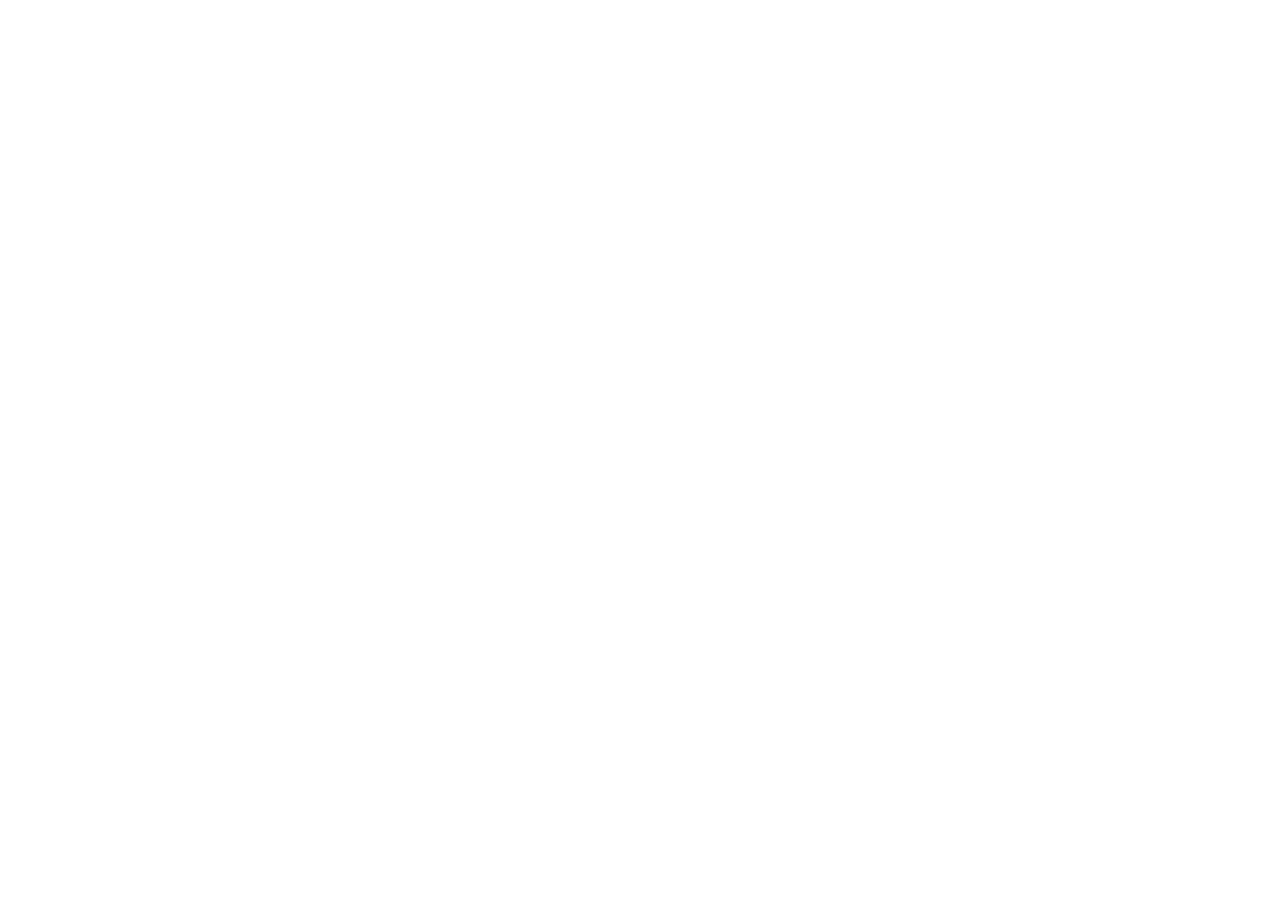
==== pages/contact-us.html @ 598ce1a5 "Initial html files" ====
<!DOCTYPE html>
<html lang="en">
<head>
    <meta charset="UTF-8">
    <meta http-equiv="X-UA-Compatible" content="IE=edge">
    <meta name="viewport" content="width=device-width, initial-scale=1.0">

    <!-- vendors css -->
    <link rel="stylesheet" type="text/css" href="./vendors/css/normalize.css">
    <link rel="stylesheet" type="text/css" href="./vendors/css/grid.css">
    <link rel="stylesheet" type="text/css" href="./vendors/css/ionicons.min.css">
    
    <title>Contact Us | CharCafe</title>
</head>
<body>
    
</body>
</html>
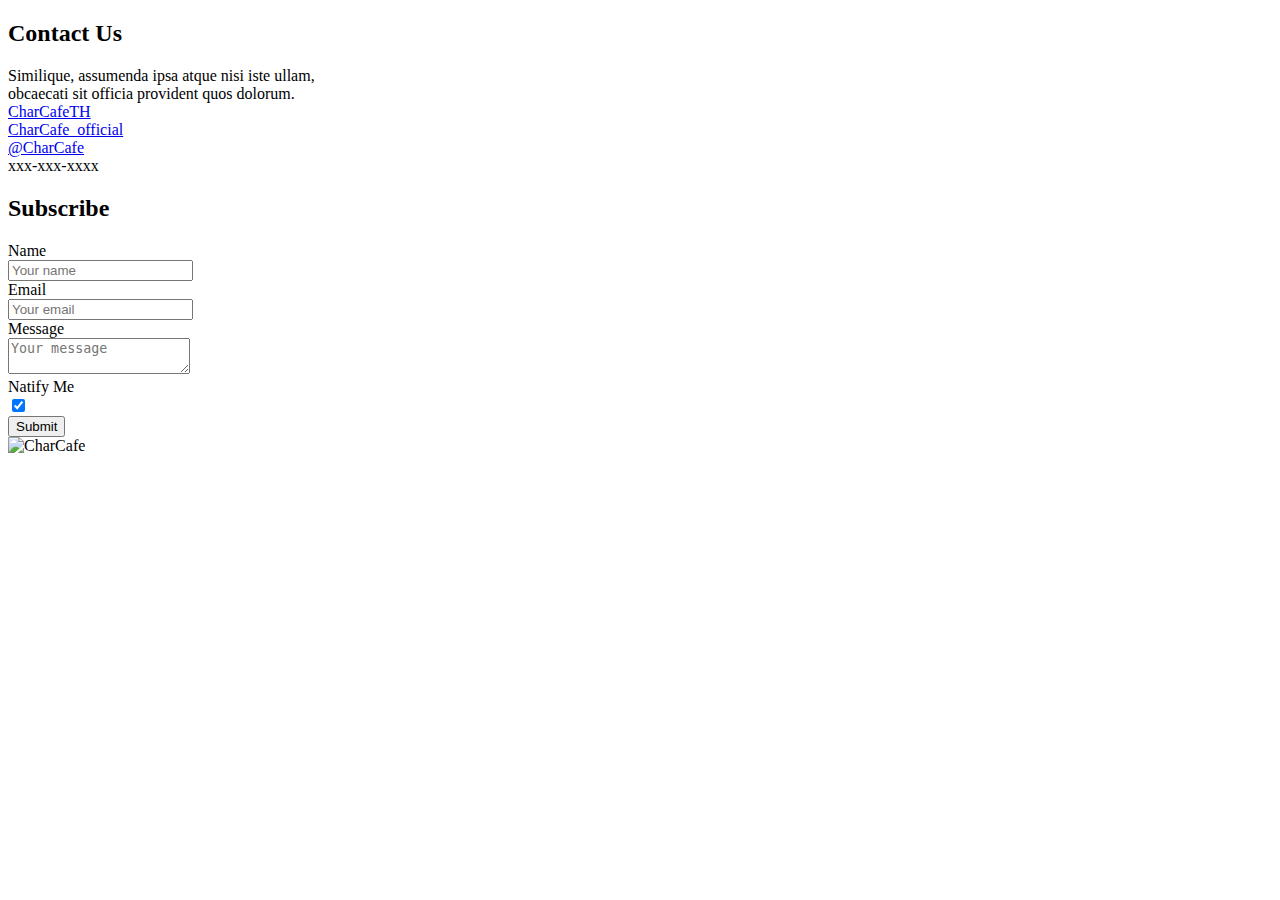
==== commit 928fc362: "Create Contact_Us and Form" ====
--- a/pages/contact-us.html
+++ b/pages/contact-us.html
@@ -6,13 +6,82 @@
     <meta name="viewport" content="width=device-width, initial-scale=1.0">
 
     <!-- vendors css -->
-    <link rel="stylesheet" type="text/css" href="./vendors/css/normalize.css">
-    <link rel="stylesheet" type="text/css" href="./vendors/css/grid.css">
-    <link rel="stylesheet" type="text/css" href="./vendors/css/ionicons.min.css">
+    <link rel="stylesheet" type="text/css" href="../vendors/css/normalize.css">
+    <link rel="stylesheet" type="text/css" href="../vendors/css/grid.css">
+    <link rel="stylesheet" type="text/css" href="../vendors/css/ionicons.min.css">
     
     <title>Contact Us | CharCafe</title>
 </head>
 <body>
-    
+    <section>
+        <div>
+            <div><h2>Contact Us</h2></div>
+            <div>
+                <div class="#">
+                    <i class="ion-ios-location"></i>Similique, assumenda ipsa atque nisi iste ullam,<br> obcaecati sit officia provident quos dolorum. 
+                </div>
+                <div class="#">
+                    <i class="ion-social-facebook"></i>
+                    <a href="#">CharCafeTH</a>
+                </div>
+                <div class="#">
+                    <i class="ion-social-instagram"></i>
+                    <a href="#">CharCafe_official</a>
+                </div>
+                <div class="#">
+                    <i class="ion-social-twitter"></i>
+                    <a href="#">@CharCafe</a>
+                </div>
+                <div class="#">
+                    <i class="ion-ios-telephone"></i>xxx-xxx-xxxx
+                </div>
+            </div>
+        </div>
+        <div>
+            <div><h2>Subscribe</h2></div>
+            <div>
+                <form method="GET" action="#" >
+                    <div>
+                        <div class="span-1-of-3">
+                            <label for="name">Name</label>
+                        </div>
+                        <div class="span-1-of-3">
+                            <input type="text" name="name" id="name" placeholder="Your name" required>
+                        </div> 
+                    </div>
+                    <div>
+                        <div class="span-1-of-3">
+                            <label for="email">Email</label>
+                        </div>
+                        <div class="span-1-of-3">
+                            <input type="email" name="email" id="email" placeholder="Your email" required>
+                        </div> 
+                    </div>
+                    <div>
+                        <div class="span-1-of-3">
+                            <label>Message</label>
+                        </div>
+                        <div class="span-1-of-3">
+                            <textarea name="message" placeholder="Your message"></textarea>
+                        </div>
+                    </div>
+                    <div>
+                        <div class="span-1-of-3">
+                            <label>Natify Me</label>
+                        </div>
+                        <div class="span-1-of-3">
+                            <input type="checkbox" name="news" id="news" checked>
+                        </div>
+                        <div class="span-1-of-3">
+                            <input type="submit" value="Submit">
+                        </div>
+                    </div>
+                </form>
+            </div>
+        </div>
+        <div>
+            <img src="../mine-resources/img/cafe_form.jpeg" alt="CharCafe" width="400px">
+        </div>
+    </section>
 </body>
 </html>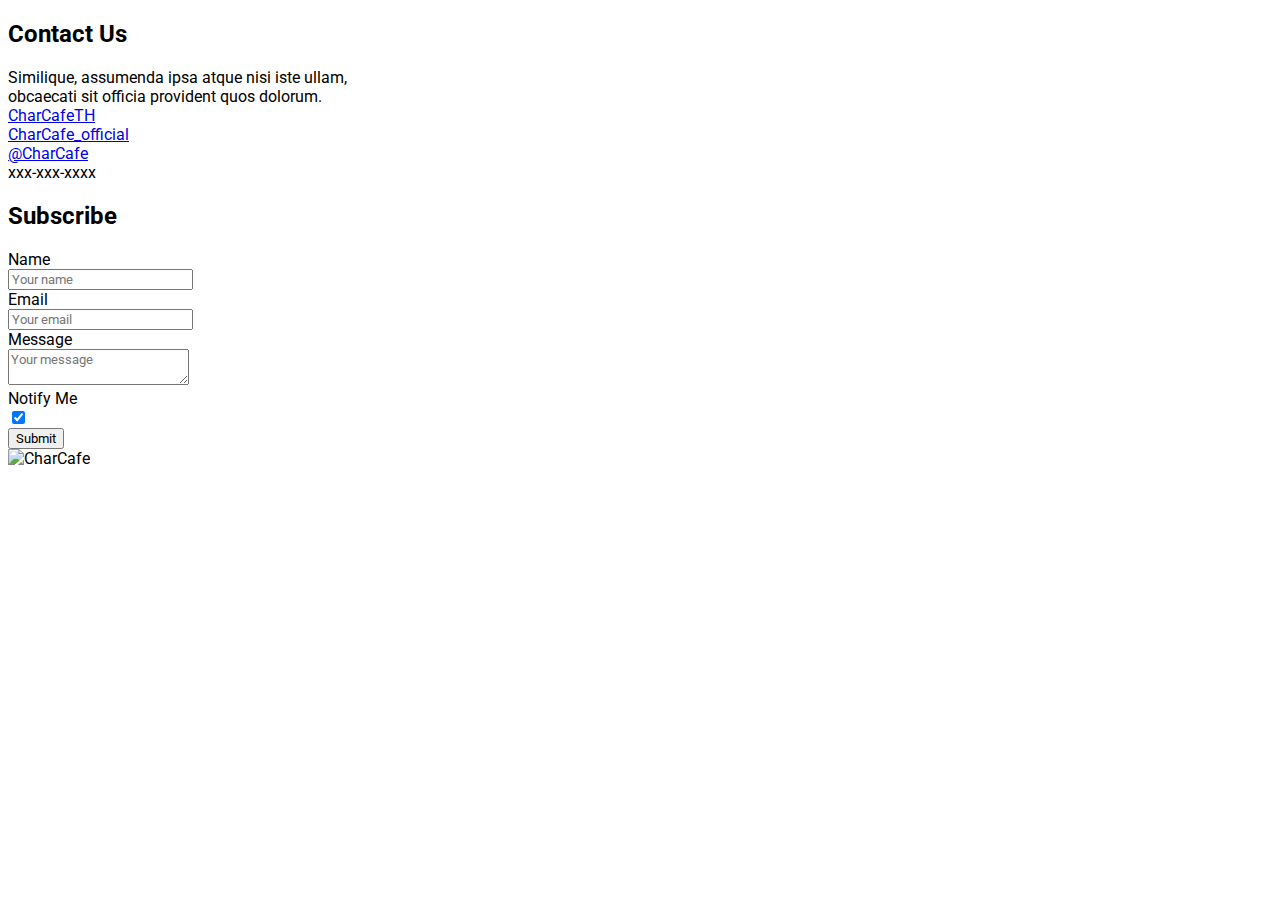
==== commit 9c63b20b: "Create link css to each homepage" ====
--- a/pages/contact-us.html
+++ b/pages/contact-us.html
@@ -9,6 +9,9 @@
     <link rel="stylesheet" type="text/css" href="../vendors/css/normalize.css">
     <link rel="stylesheet" type="text/css" href="../vendors/css/grid.css">
     <link rel="stylesheet" type="text/css" href="../vendors/css/ionicons.min.css">
+
+    <!-- Created stylesheet -->
+    <link rel="stylesheet" type="text/css" href="./shared-resources/css/contact-us-style.css">
     
     <title>Contact Us | CharCafe</title>
 </head>
@@ -67,7 +70,7 @@
                     </div>
                     <div>
                         <div class="span-1-of-3">
-                            <label>Natify Me</label>
+                            <label>Notify Me</label>
                         </div>
                         <div class="span-1-of-3">
                             <input type="checkbox" name="news" id="news" checked>
@@ -79,9 +82,9 @@
                 </form>
             </div>
         </div>
-        <div>
-            <img src="../mine-resources/img/cafe_form.jpeg" alt="CharCafe" width="400px">
-        </div>
     </section>
+    <aside>
+        <img src="../mine-resources/img/cafe_form.jpeg" alt="CharCafe" width="400px">
+    </aside>
 </body>
 </html>--- a/pages/shared-resources/css/contact-us-style.css
+++ b/pages/shared-resources/css/contact-us-style.css
@@ -0,0 +1,14 @@
+/* Import
+   ========================================================================== */
+
+/**
+ * Online google fonts
+ */
+
+ @import url('https://fonts.googleapis.com/css2?family=Oleo+Script:wght@400;700&display=swap');
+ @import url('https://fonts.googleapis.com/css2?family=Roboto:wght@100;300;400&display=swap');
+ 
+ * {
+     /* font-family: 'Oleo Script', cursive; */
+     font-family: 'Roboto', sans-serif;
+ }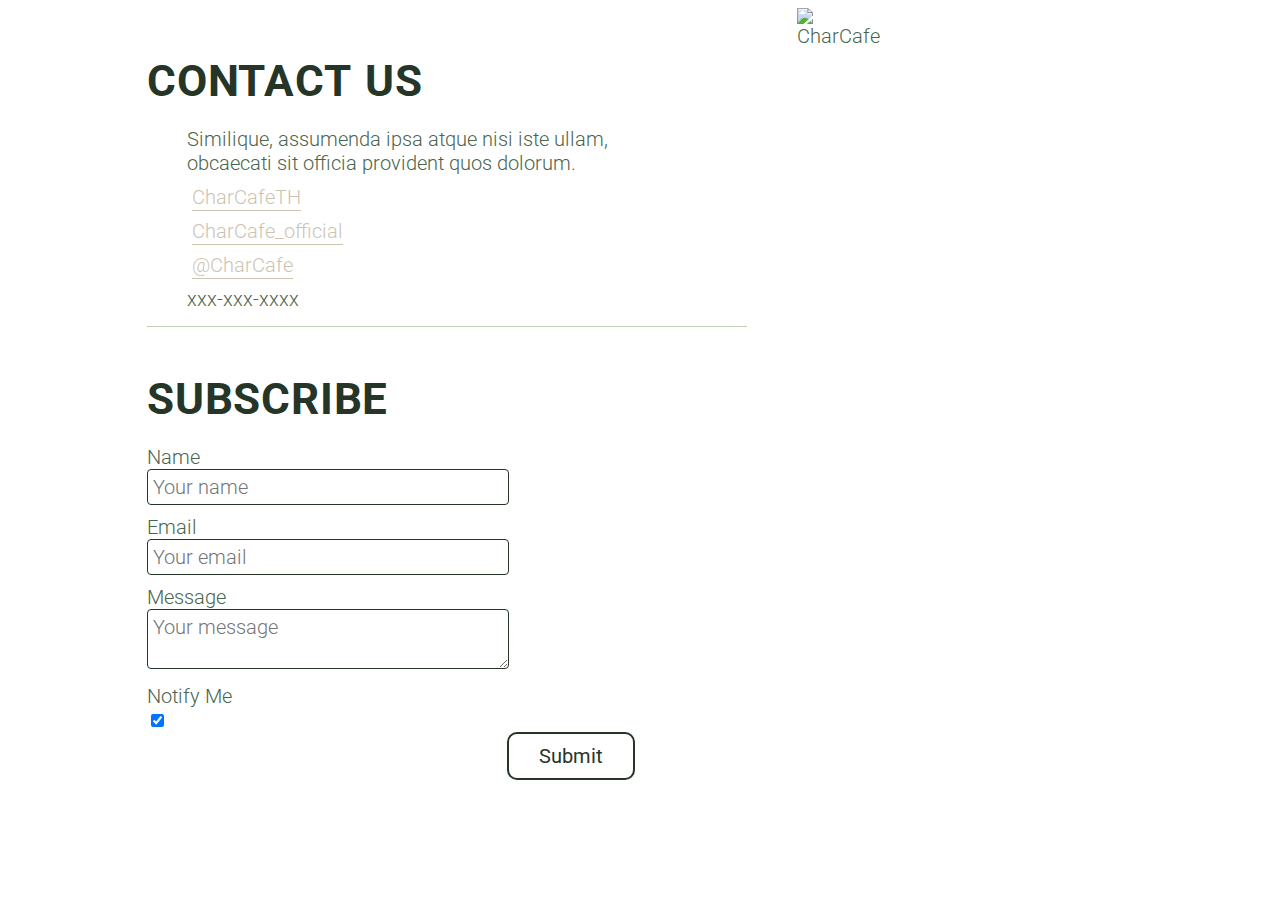
==== commit 56d124bd: "Create css contact-us and form" ====
--- a/pages/contact-us.html
+++ b/pages/contact-us.html
@@ -16,75 +16,77 @@
     <title>Contact Us | CharCafe</title>
 </head>
 <body>
-    <section>
-        <div>
-            <div><h2>Contact Us</h2></div>
-            <div>
-                <div class="#">
-                    <i class="ion-ios-location"></i>Similique, assumenda ipsa atque nisi iste ullam,<br> obcaecati sit officia provident quos dolorum. 
-                </div>
-                <div class="#">
-                    <i class="ion-social-facebook"></i>
-                    <a href="#">CharCafeTH</a>
-                </div>
-                <div class="#">
-                    <i class="ion-social-instagram"></i>
-                    <a href="#">CharCafe_official</a>
-                </div>
-                <div class="#">
-                    <i class="ion-social-twitter"></i>
-                    <a href="#">@CharCafe</a>
-                </div>
-                <div class="#">
-                    <i class="ion-ios-telephone"></i>xxx-xxx-xxxx
-                </div>
+<div class="for-float">
+    <section class="contact-us">
+        <div class="row"><h2>Contact Us</h2></div>
+        <div class="row">
+            <div class="row">
+                <i class="ion-ios-location icon-small"></i>Similique, assumenda ipsa atque nisi iste ullam,<br>&nbsp;&nbsp;&nbsp;&nbsp;&nbsp;&nbsp;&nbsp;  obcaecati sit officia provident quos dolorum.
             </div>
-        </div>
-        <div>
-            <div><h2>Subscribe</h2></div>
-            <div>
-                <form method="GET" action="#" >
-                    <div>
-                        <div class="span-1-of-3">
-                            <label for="name">Name</label>
-                        </div>
-                        <div class="span-1-of-3">
-                            <input type="text" name="name" id="name" placeholder="Your name" required>
-                        </div> 
-                    </div>
-                    <div>
-                        <div class="span-1-of-3">
-                            <label for="email">Email</label>
-                        </div>
-                        <div class="span-1-of-3">
-                            <input type="email" name="email" id="email" placeholder="Your email" required>
-                        </div> 
-                    </div>
-                    <div>
-                        <div class="span-1-of-3">
-                            <label>Message</label>
-                        </div>
-                        <div class="span-1-of-3">
-                            <textarea name="message" placeholder="Your message"></textarea>
-                        </div>
-                    </div>
-                    <div>
-                        <div class="span-1-of-3">
-                            <label>Notify Me</label>
-                        </div>
-                        <div class="span-1-of-3">
-                            <input type="checkbox" name="news" id="news" checked>
-                        </div>
-                        <div class="span-1-of-3">
-                            <input type="submit" value="Submit">
-                        </div>
-                    </div>
-                </form>
+            <div class="row">
+                <i class="ion-social-facebook icon-small"></i>
+                <a href="#">CharCafeTH</a>
+            </div>
+            <div class="row">
+                <i class="ion-social-instagram icon-small"></i>
+                <a href="#">CharCafe_official</a>
+            </div>
+            <div class="row">
+                <i class="ion-social-twitter icon-small"></i>
+                <a href="#">@CharCafe</a>
+            </div>
+            <div class="row">
+                <i class="ion-ios-telephone icon-small"></i>xxx-xxx-xxxx
             </div>
         </div>
     </section>
+
+    <section class="subscribe">
+        <div class="row"><h2>Subscribe</h2></div>
+        <div class="row">
+            <form method="GET" action="#" class="contact-form">
+                <div class="row">
+                    <div class="col span-1-of-3">
+                        <label for="name">Name</label>
+                    </div>
+                    <div class="col span-1-of-3">
+                        <input type="text" name="name" id="name" placeholder="Your name" required>
+                    </div> 
+                </div>
+                <div class="row">
+                    <div class="col span-1-of-3">
+                        <label for="email">Email</label>
+                    </div>
+                    <div class="col span-1-of-3">
+                        <input type="email" name="email" id="email" placeholder="Your email" required>
+                    </div> 
+                </div>
+                <div class="row">
+                    <div class="col span-1-of-3">
+                        <label>Message</label>
+                    </div>
+                    <div class="col span-1-of-3">
+                        <textarea name="message" placeholder="Your message"></textarea>
+                    </div>
+                </div>
+                <div class="row">
+                    <div class="col span-1-of-3">
+                        <label>Notify Me</label>
+                    </div>
+                    <div class="col span-1-of-3">
+                        <input type="checkbox" name="news" id="news" checked>
+                    </div>
+                    <div class="col span-1-of-3">
+                        <input type="submit" value="Submit">
+                    </div>
+                </div>
+            </form>
+        </div>
+    </section>
+</div>
+
     <aside>
-        <img src="../mine-resources/img/cafe_form.jpeg" alt="CharCafe" width="400px">
+        <img src="../mine-resources/img/cafe_form.jpeg" alt="CharCafe">
     </aside>
 </body>
 </html>--- a/pages/shared-resources/css/contact-us-style.css
+++ b/pages/shared-resources/css/contact-us-style.css
@@ -5,10 +5,130 @@
  * Online google fonts
  */
 
- @import url('https://fonts.googleapis.com/css2?family=Oleo+Script:wght@400;700&display=swap');
- @import url('https://fonts.googleapis.com/css2?family=Roboto:wght@100;300;400&display=swap');
- 
+@import url('https://fonts.googleapis.com/css2?family=Oleo+Script:wght@400;700&display=swap');
+@import url('https://fonts.googleapis.com/css2?family=Roboto:wght@100;300;400&display=swap');
+
  * {
      /* font-family: 'Oleo Script', cursive; */
-     font-family: 'Roboto', sans-serif;
- }+    font-family: 'Roboto', sans-serif;
+    font-size: 20px;
+    font-weight: 300;
+    color: #49654C;
+}
+
+h2 {
+    font-weight: 700;   
+    text-transform: uppercase;
+    font-size: 220%;    
+    word-spacing: 3px;
+    text-align: left;
+    margin-bottom: 20px;    
+    letter-spacing: 0.8px;  
+    color: #253628;
+}
+
+section {
+    padding: 10px 0px 5px 0; 
+}
+
+.row {
+    max-width: 1140px;   
+    margin-bottom: 10px;
+}
+
+.for-float{
+    width: 600px;
+    float:left;
+    padding-left: 11%;
+}
+
+/* --------------------------------- */
+/* SECTION 1 contact-us */
+/* ----------------------------------*/
+
+.contact-us{
+    /*background-color: #555; */
+    border-bottom: 1px solid #C0CEB2;
+}
+
+.contact-form {
+    width: 60%; 
+}
+
+.icon-small {
+    display: inline-block;
+    vertical-align: middle;
+    font-size: 120%;
+    color: #253628;
+    text-align:center;
+    margin-right: 15px;
+    line-height: 120%;
+    width: 25px;    
+}
+
+a:link,
+a:visited {
+    color: #ccc4b0;
+    text-decoration: none;
+    border-bottom: 1px solid #ccc4b0;
+    padding-bottom: 1px;
+    transition: border-bottom 0.2s, color 0.2s;
+}
+
+a:hover,
+a:active {
+    color: #253628;
+    border-bottom: 1px solid transparent;
+}
+
+/* --------------------------------- */
+/* SECTION 2 subscribe */
+/* ----------------------------------*/
+
+/* .subscribe{
+    background-color: #888; 
+} */
+
+input[type="text"],
+input[type="email"],
+textarea {
+    width: 350px;
+    padding: 5px;
+    border-radius: 4px;
+    border: 1px solid #253628;
+}
+
+input[type="submit"]{
+    margin-left: 100%;
+    display: inline-block;
+    padding: 10px 30px;
+    font-weight: 400;
+    text-decoration: none;
+    border-radius: 10px;
+    border: 2px solid #253628;
+    transition: background-color 0.2s, border 0.2s, color 0.2s;
+    background-color: #fff;
+    color: #253628;
+}
+
+input[type="submit"]:hover,
+input[type="submit"]:active {
+    background-color: #253628;
+    border: 1px solid #253628;
+    color: #fff;
+}
+
+/* --------------------------------- */
+/* SECTION 3 aside img */
+/* ----------------------------------*/
+
+aside {
+    float: left;
+    /*background-color: #111;*/
+}
+
+aside img{
+    width: 350px;
+    height: 650px;
+    margin-left: 50%;
+}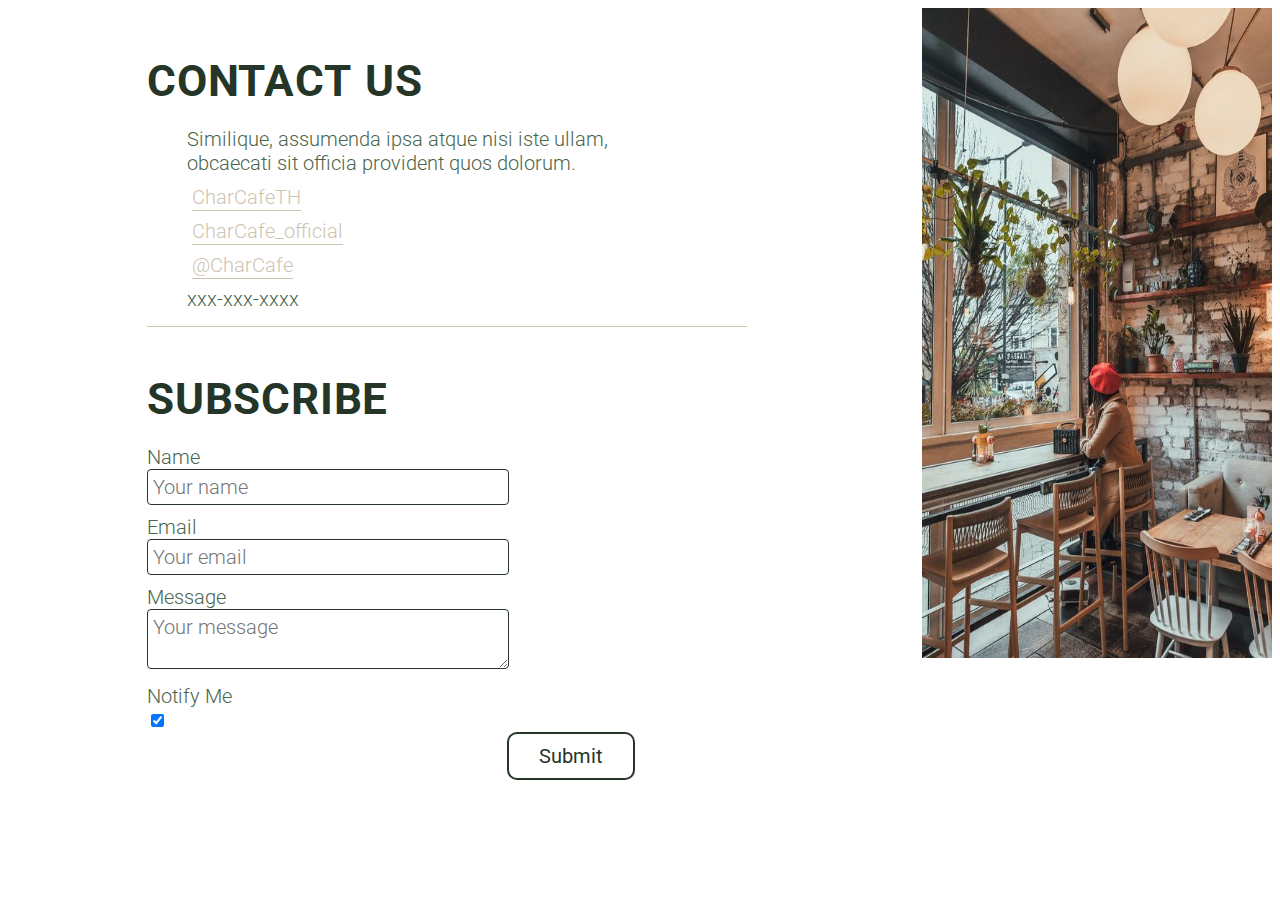
==== commit b6afba69: "Update contact-us.html" ====
--- a/pages/contact-us.html
+++ b/pages/contact-us.html
@@ -86,7 +86,7 @@
 </div>
 
     <aside>
-        <img src="../mine-resources/img/cafe_form.jpeg" alt="CharCafe">
+        <img src="../resources/img/background/cafe_vertical.jpeg" alt="CharCafe">
     </aside>
 </body>
 </html>